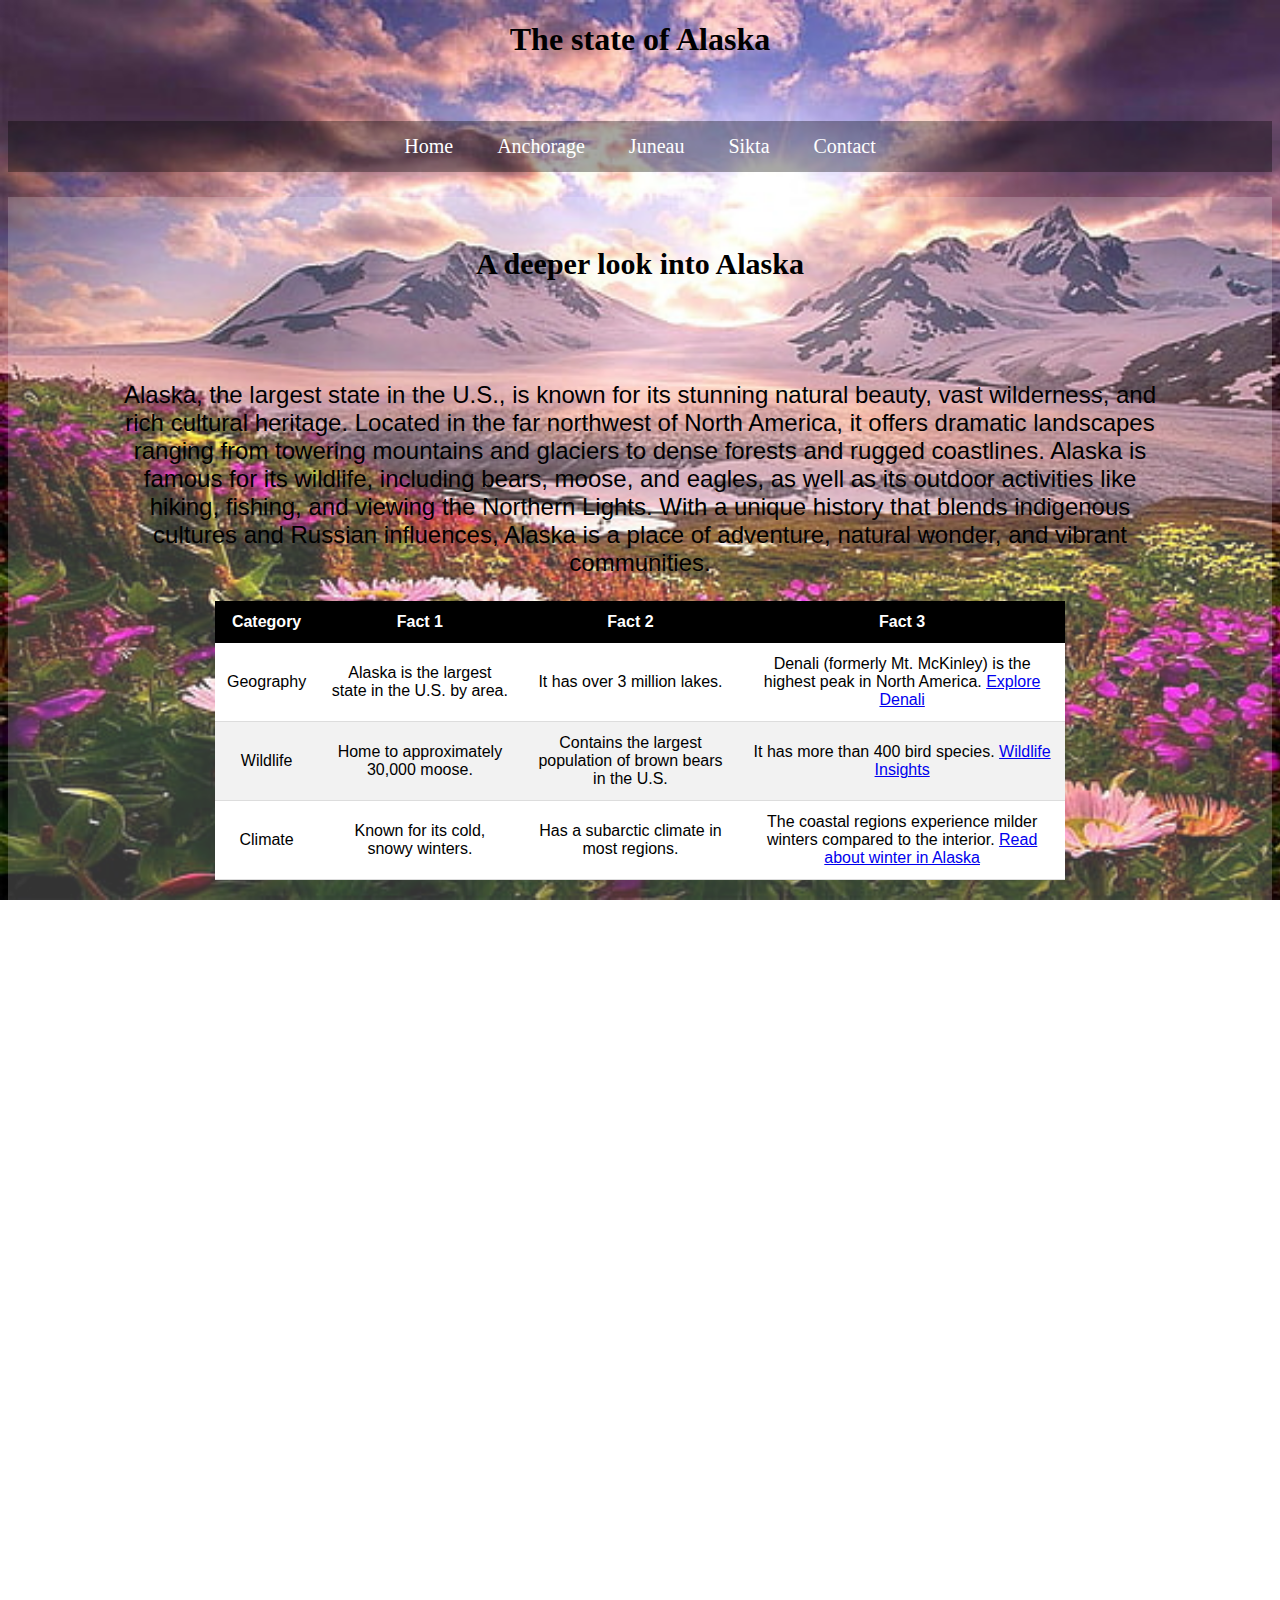
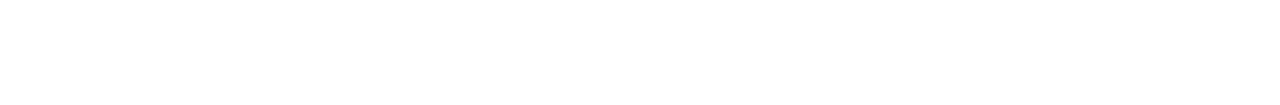
==== index.html @ 15ec392d "Code Files" ====
<!DOCTYPE html>
<html lang="en">
<head>
    <meta charset="UTF-8">
    <meta name="viewport" content="width=device-width, initial-scale=1.0">
    <title>Alaska</title>
    <link rel="stylesheet" href="style.css">
    

</head>
<body class="index">
    <div class="container">
        
        <header>
            <h1>
              The state of Alaska
            </h1>
        </header>
    
    
        <nav >
            <a href="index.html">Home</a>
            <a href="Anchorage.html">Anchorage</a>
            <a href="Juneau.html">Juneau</a>
            <a href="Sikta.html">Sikta</a>
            <a href="contact.html">Contact</a>
        
        </nav>
    
    
        <main class="inmain">
                
                
                     
                    <h2>A deeper look into Alaska</h2>
                    <p>
                        Alaska, the largest state in the U.S., is known for its stunning natural beauty, vast wilderness, and rich cultural heritage. 
                        Located in the far northwest of North America, it offers dramatic landscapes ranging from towering mountains and glaciers to dense forests and rugged coastlines.
                         Alaska is famous for its wildlife, including bears, moose, and eagles, as well as its outdoor activities like hiking, fishing, and viewing the Northern Lights. With a unique history that blends indigenous cultures and Russian influences, Alaska is a place of adventure, natural wonder, and vibrant communities.
                        
                        </p>   
                        
                  
                        <table class="table">
                            <thead>
                                <tr>
                                    <th>Category</th>
                                    <th>Fact 1</th>
                                    <th>Fact 2</th>
                                    <th>Fact 3</th>
                                </tr>
                            </thead>
                            <tbody>
                                <tr>
                                    <td>Geography</td>
                                    <td>Alaska is the largest state in the U.S. by area.</td>
                                    <td>It has over 3 million lakes.</td>
                                    <td>Denali (formerly Mt. McKinley) is the highest peak in North America.
                                        <a href="https://www.nps.gov/dena/index.htm" target="_blank">Explore Denali</a>

                                    </td>
                                </tr>
                                <tr>
                                    <td>Wildlife</td>
                                    <td>Home to approximately 30,000 moose.</td>
                                    <td>Contains the largest population of brown bears in the U.S.</td>
                                    <td>It has more than 400 bird species.
                                        <a href="https://www.adfg.alaska.gov/index.cfm?adfg=livewith.main" target="_blank">Wildlife Insights</a>
                                    </td>
                                </tr>
                                <tr>
                                    <td>Climate</td>
                                    <td>Known for its cold, snowy winters.</td>
                                    <td>Has a subarctic climate in most regions.</td>
                                    <td>The coastal regions experience milder winters compared to the interior.
                                        <a href="https://www.fws.gov/story/winter-heart-alaska#:~:text=Written%20By&text=In%20the%20heart%20of%20Alaska%2C%20winter%20starts%20in%20October,doesn't%20end%20until%20May.&text=Winter%20is%20extremely%20cold%20and,Alaska%20seem%20to%20like%20it." target="_blank">Read about winter in Alaska</a>
                                    </td>
                                </tr>
                            </tbody>
                        </table>


             


        </main>
    
    
        <footer></footer>
    
    </div>

    
</body>
</html>
---- style.css ----
.container {
    margin-left: auto;
    margin-right: auto;
    width: 100%;
    height: 150%;
}

.inmain {
    height: 1500px;
}

.table {
    width: 80%;
    max-width: 850px; 
    margin: 20px auto; 
    border-collapse: collapse;
    font-family: Arial, sans-serif;
    text-align: center;
}

.table th {
    background-color: black; 
    color: white; 
    padding: 12px;
    text-align: center; 
}

.table td {
    padding: 12px;
    text-align: center; 
    border-bottom: 1px solid #ddd; 
}

.table tr:nth-child(even) {
    background-color: #f2f2f2;
}

.table tr:nth-child(odd) {
    background-color: #ffffff; 
}

.table tr:hover {
    background-color: inherit; 
}

.index {
    background-image: url(Images/Background.jpg);
    background-repeat: no-repeat;
    background-position: fixed;
    background-attachment: fixed;
    background-size: cover;
    height: 100%;
}

.Anchorage {
    background-image: url(Images/AnchorageBG.jpeg);
    background-repeat: no-repeat;
    background-position: fixed;
    background-attachment: fixed;
    background-size: cover;
}

.Juneau {
    background-image: url(Images/JuneauBG.jpg);
    background-repeat: no-repeat;
    background-position: fixed;
    background-attachment: fixed;
    background-size: cover;
}

.Sikta {
    background-image: url(Images/SiktaBG.jpg);
    background-repeat: no-repeat;
    background-position: fixed;
    background-attachment: fixed;
    background-size: cover;
}

.Contact1 {
    background-color: red;
}

header {
    height: 100px;
    text-align: center;   
}

nav {
    background-color: rgba(0, 0, 0, 0.345);
    text-align: center;
    padding-top: 14px;
    padding-bottom: 14px;
}

main {
    text-align: center;
    background: rgba(255, 255, 255, 0.2);
}

.Anchor, .Jun {
    height: 1500px;
    text-align: center;
    background: rgba(255, 255, 255, 0.2);
}

.june {
    position: relative;
    right: 50px;
    margin-left: 200px;
}

.Sik {
    text-align: center;
    background: rgba(255, 255, 255, 0.2);
    position: absolute;
}

.Con {
    height: 800px;
    text-align: center;
    background: rgba(255, 255, 255, 0.2);
}

h2 {
    font-size: 30px;
    padding-top: 50px;
    padding-left: 100px;
    padding-right: 100px;
}

p {
    font-size: 24px;
    color: black;
    font-family: 'Franklin Gothic Medium', 'Arial Narrow', Arial, sans-serif;
    padding-left: 100px;
    padding-right: 100px;
    margin-top: 100px;
}

.Contact {
    flex: 100%;
    order: 100%;
    margin-right: 600px;
    margin-left: 600px;
}

.Contact input {
    width: 100%;
    padding: 10px;
    margin-bottom: 10px;
}

.Contact button {
    padding: 10px;
    margin-bottom: 10px;
    background-color: black;
    color: whitesmoke;
    border: 0;
}

.btn {
    width: 100px;
    padding: 20px;
    border-radius: 20px;
    height: 50px;
}

.img {
    margin-top: 100px;  
}

.anch, .Sikt {
    margin-top: 100px;
}

.anch {
    width: 700px;
    height: 400px;
}

.Sikt {
    width: 800px;
    height: 400px;
}

nav a {
    text-decoration: none;
    font-size: 20px;
    color: white;
    padding-left: 20px;
    padding-right: 20px;
    display: inline-block;
}

nav a:hover {
    background-color: black; 
    color: #f1f1f1;
    border-radius: 10px; 
}

.list {
    display: flex;
    text-align: left;
}
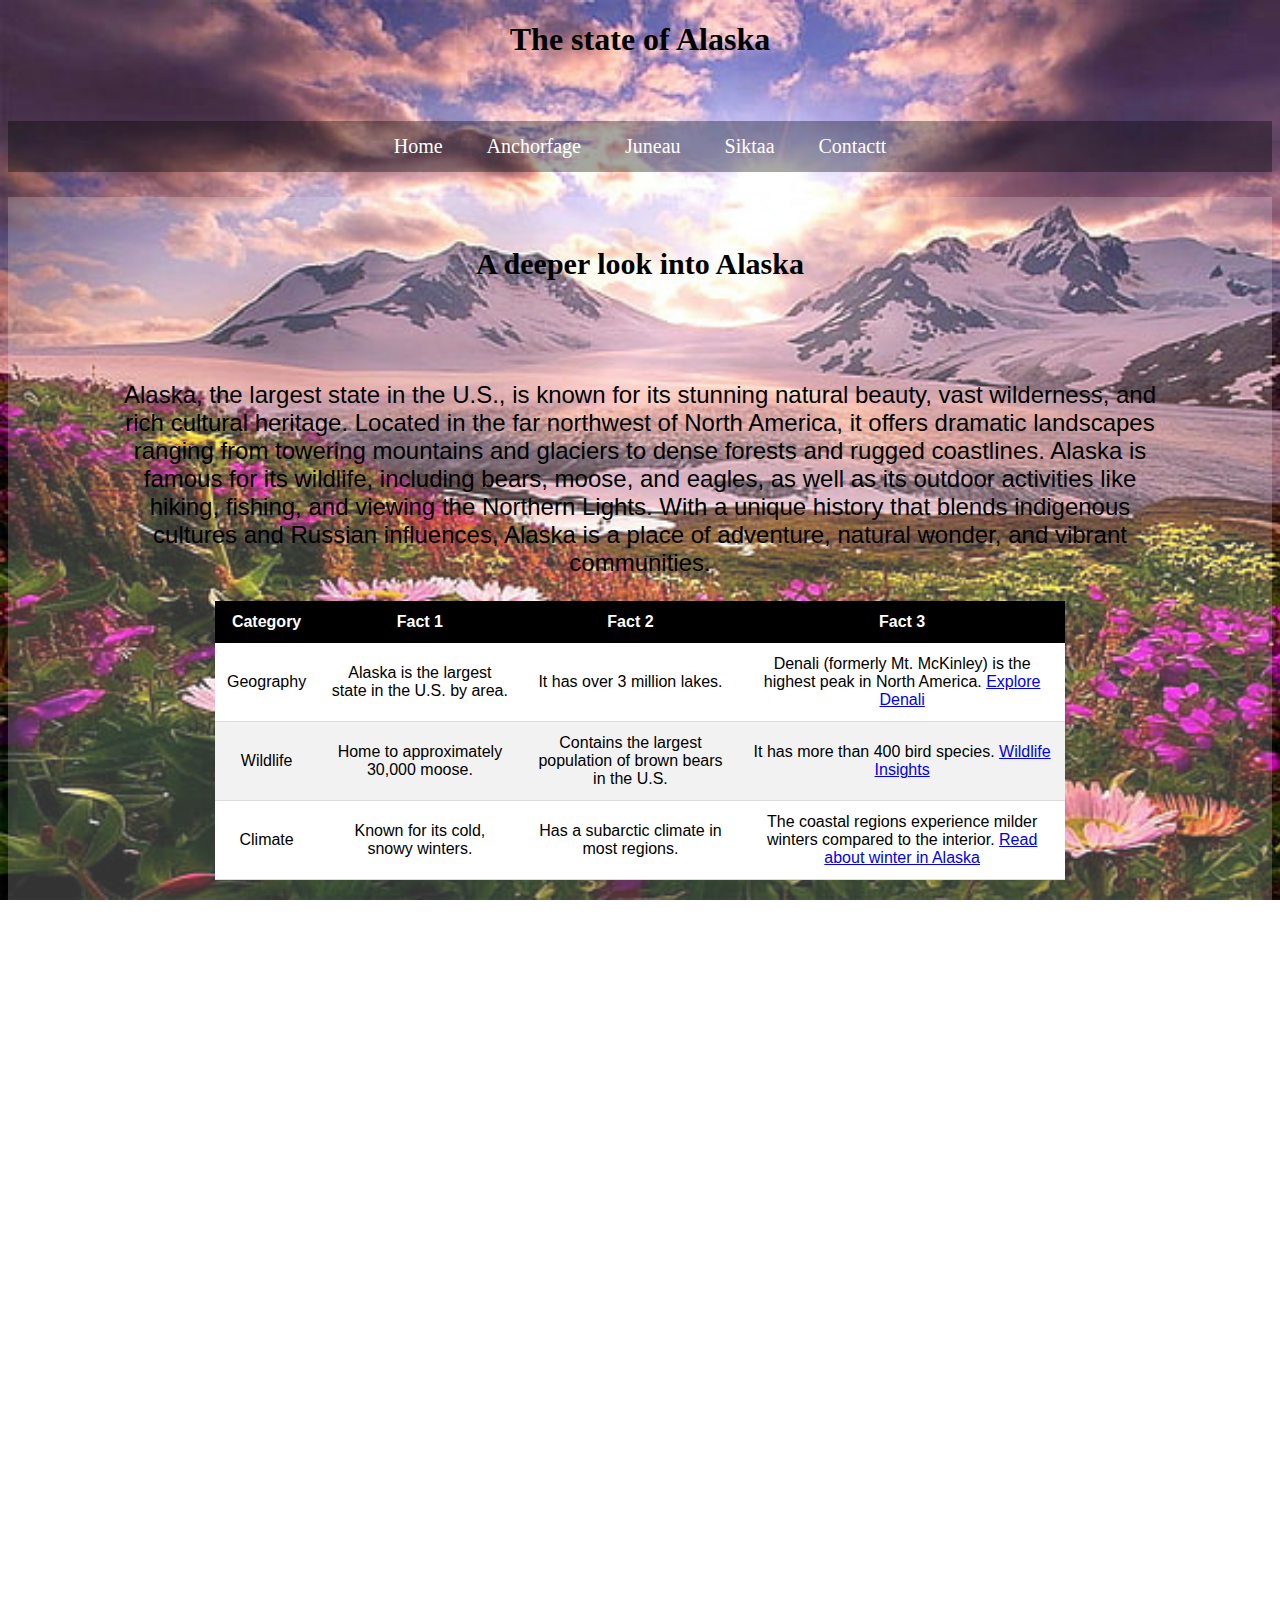
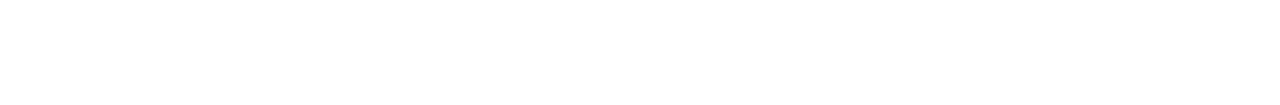
==== commit 5c8277c6: "pushed" ====
--- a/index.html
+++ b/index.html
@@ -20,10 +20,10 @@
     
         <nav >
             <a href="index.html">Home</a>
-            <a href="Anchorage.html">Anchorage</a>
+            <a href="Anchorage.html">Anchorfage</a>
             <a href="Juneau.html">Juneau</a>
-            <a href="Sikta.html">Sikta</a>
-            <a href="contact.html">Contact</a>
+            <a href="Sikta.html">Siktaa</a>
+            <a href="contact.html">Contactt</a>
         
         </nav>
     
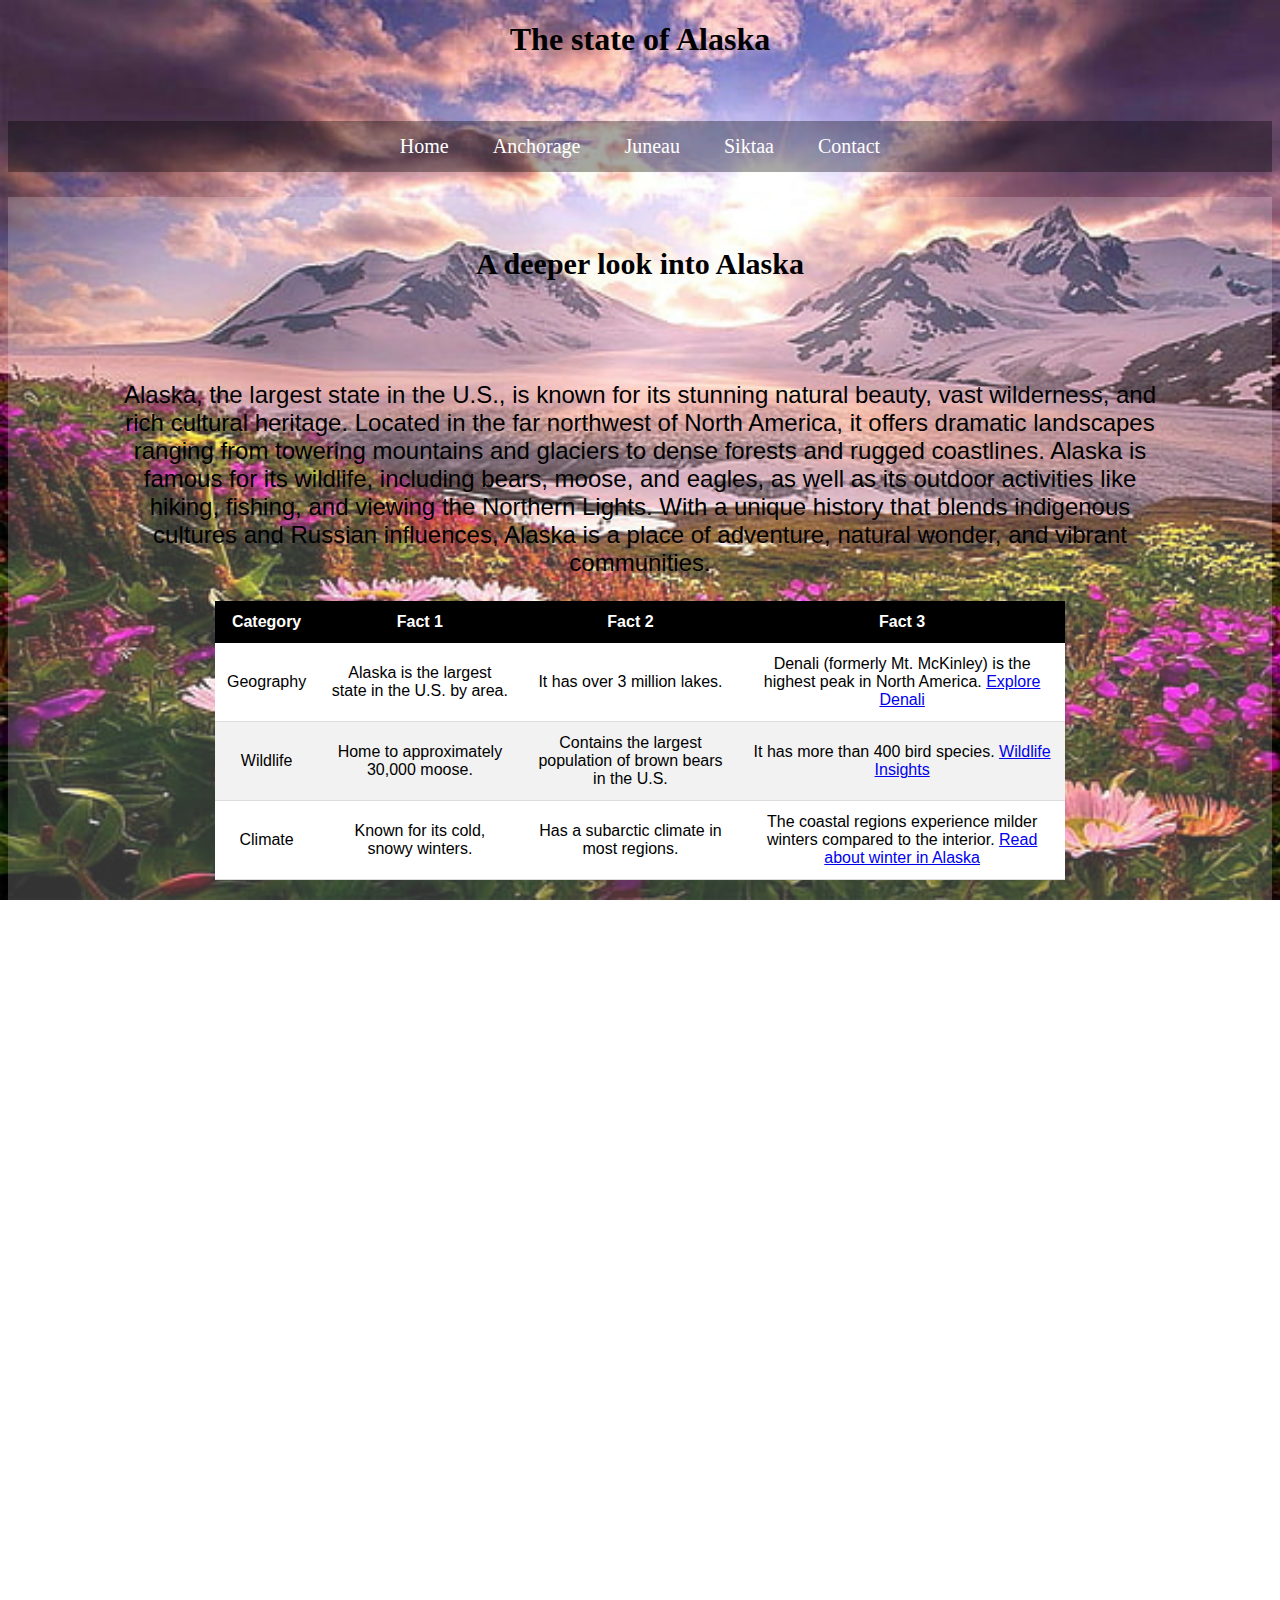
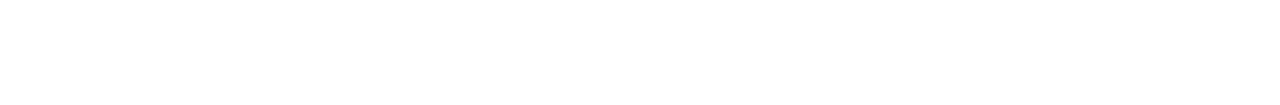
==== commit ca05a630: "fixed" ====
--- a/index.html
+++ b/index.html
@@ -20,10 +20,10 @@
     
         <nav >
             <a href="index.html">Home</a>
-            <a href="Anchorage.html">Anchorfage</a>
+            <a href="Anchorage.html">Anchorage</a>
             <a href="Juneau.html">Juneau</a>
             <a href="Sikta.html">Siktaa</a>
-            <a href="contact.html">Contactt</a>
+            <a href="contact.html">Contact</a>
         
         </nav>
     
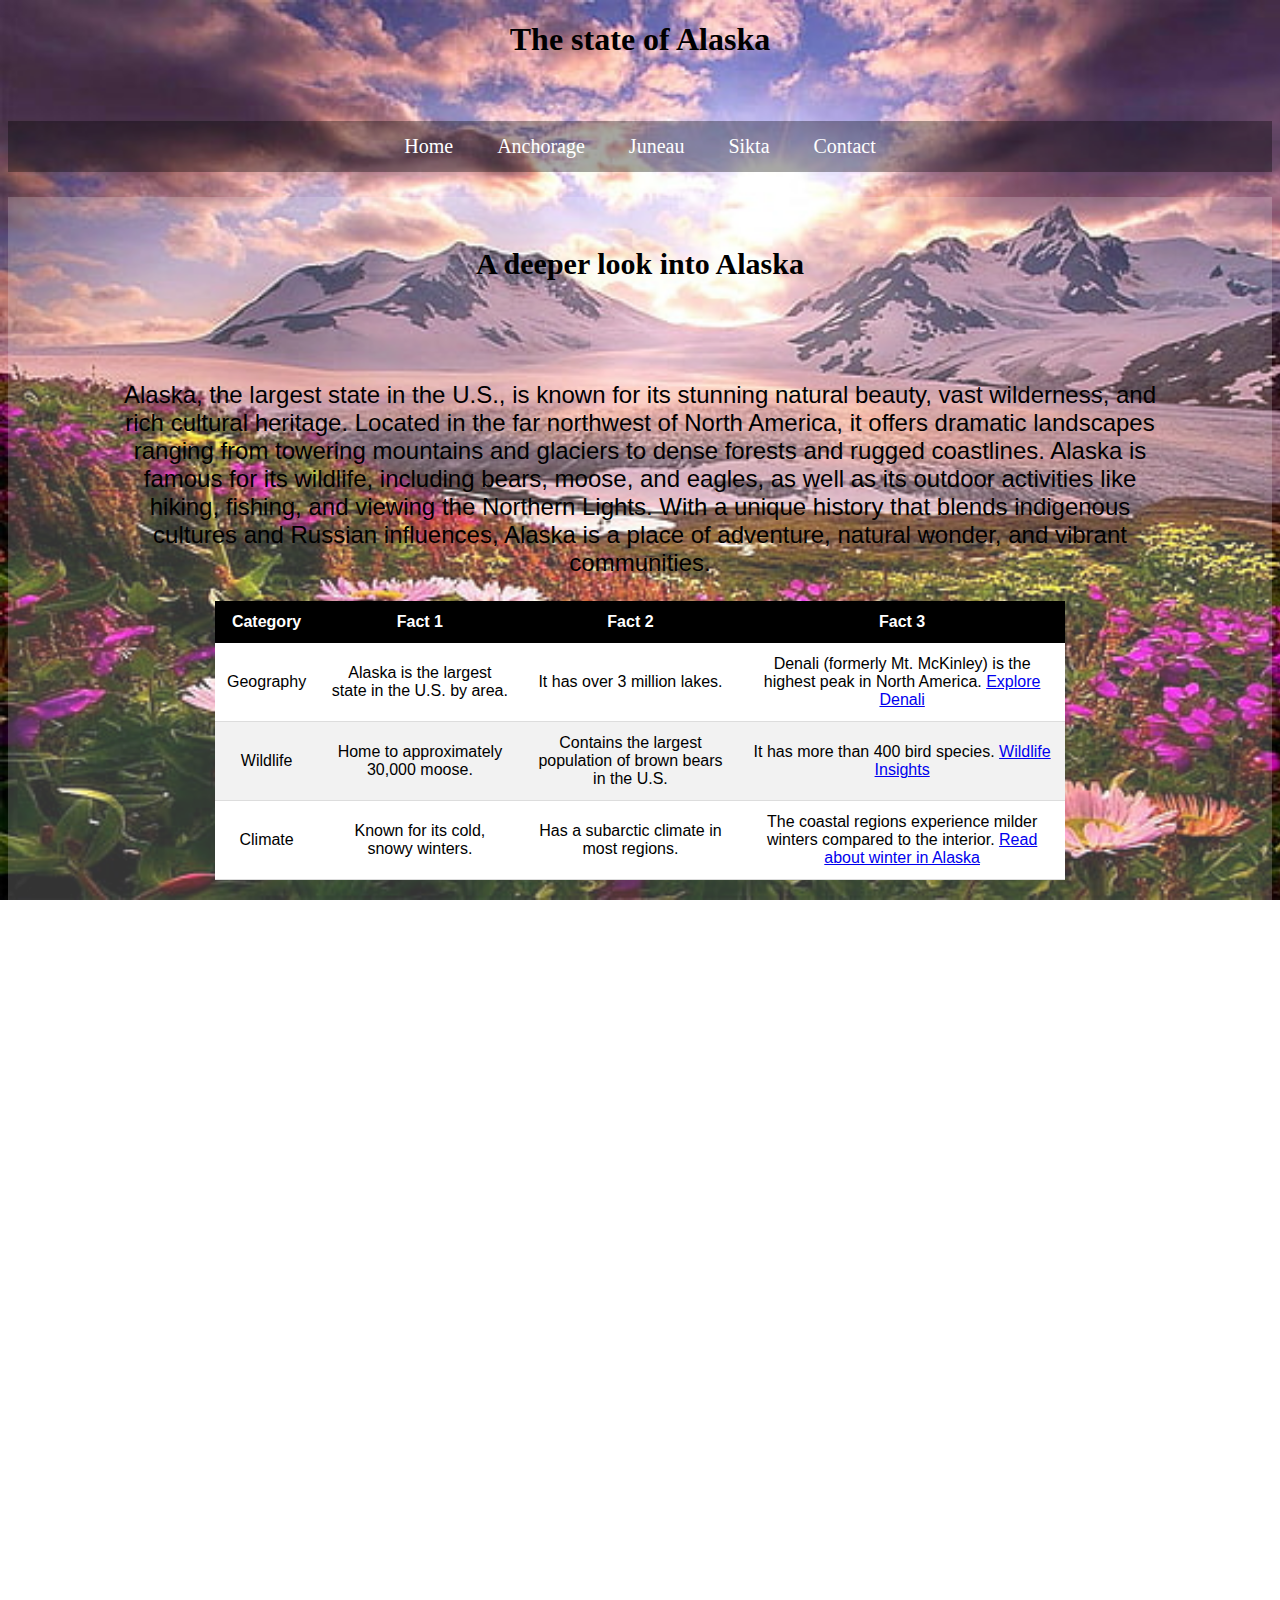
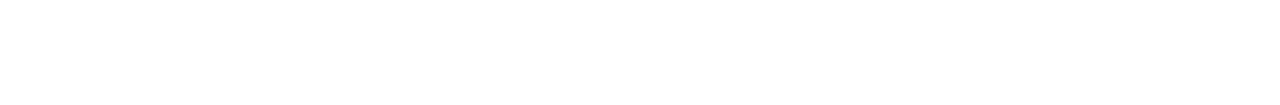
==== commit 64fcdf9e: "test" ====
--- a/index.html
+++ b/index.html
@@ -22,7 +22,7 @@
             <a href="index.html">Home</a>
             <a href="Anchorage.html">Anchorage</a>
             <a href="Juneau.html">Juneau</a>
-            <a href="Sikta.html">Siktaa</a>
+            <a href="Sikta.html">Sikta</a>
             <a href="contact.html">Contact</a>
         
         </nav>
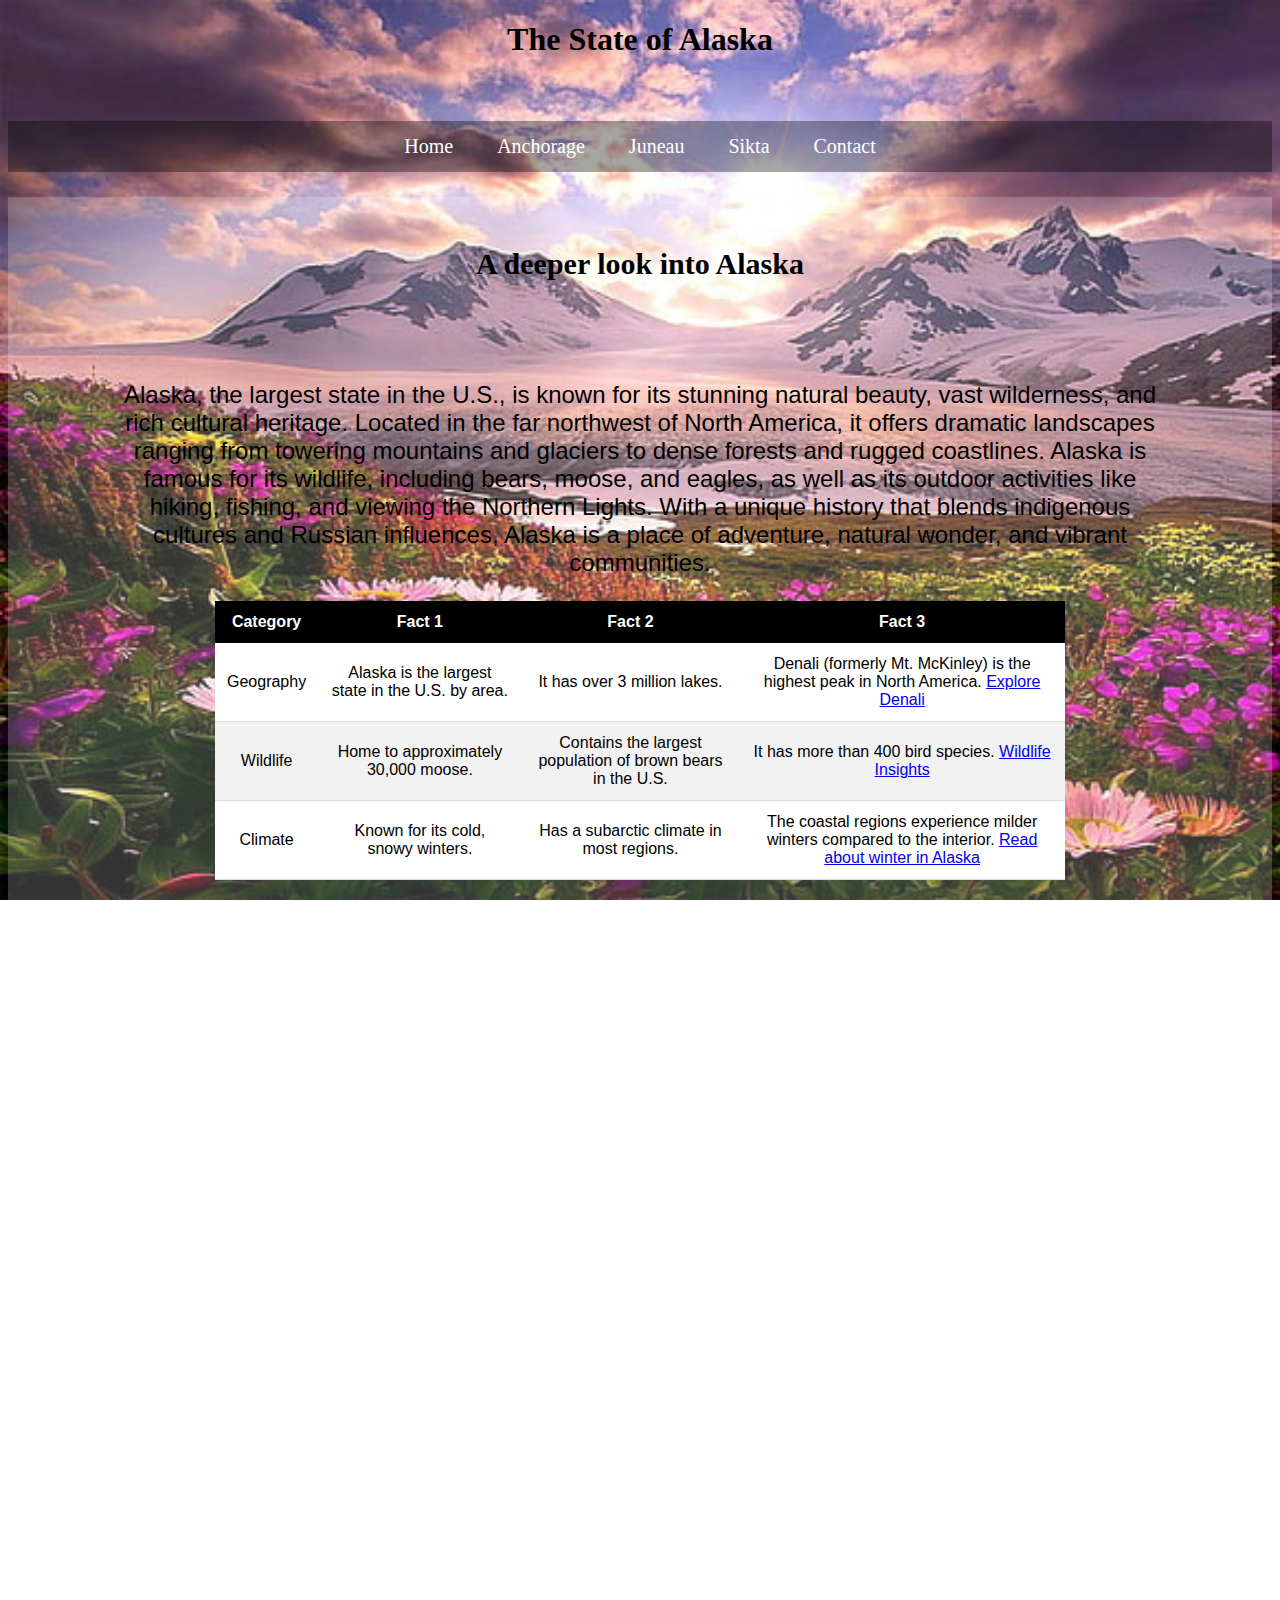
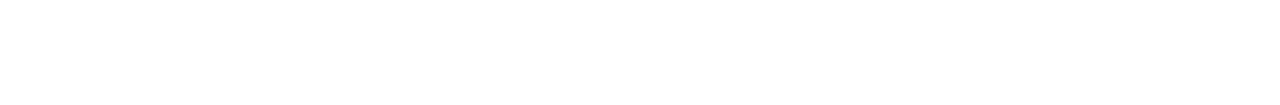
==== commit 51a86c97: "test" ====
--- a/index.html
+++ b/index.html
@@ -13,7 +13,7 @@
         
         <header>
             <h1>
-              The state of Alaska
+              The State of Alaska
             </h1>
         </header>
     
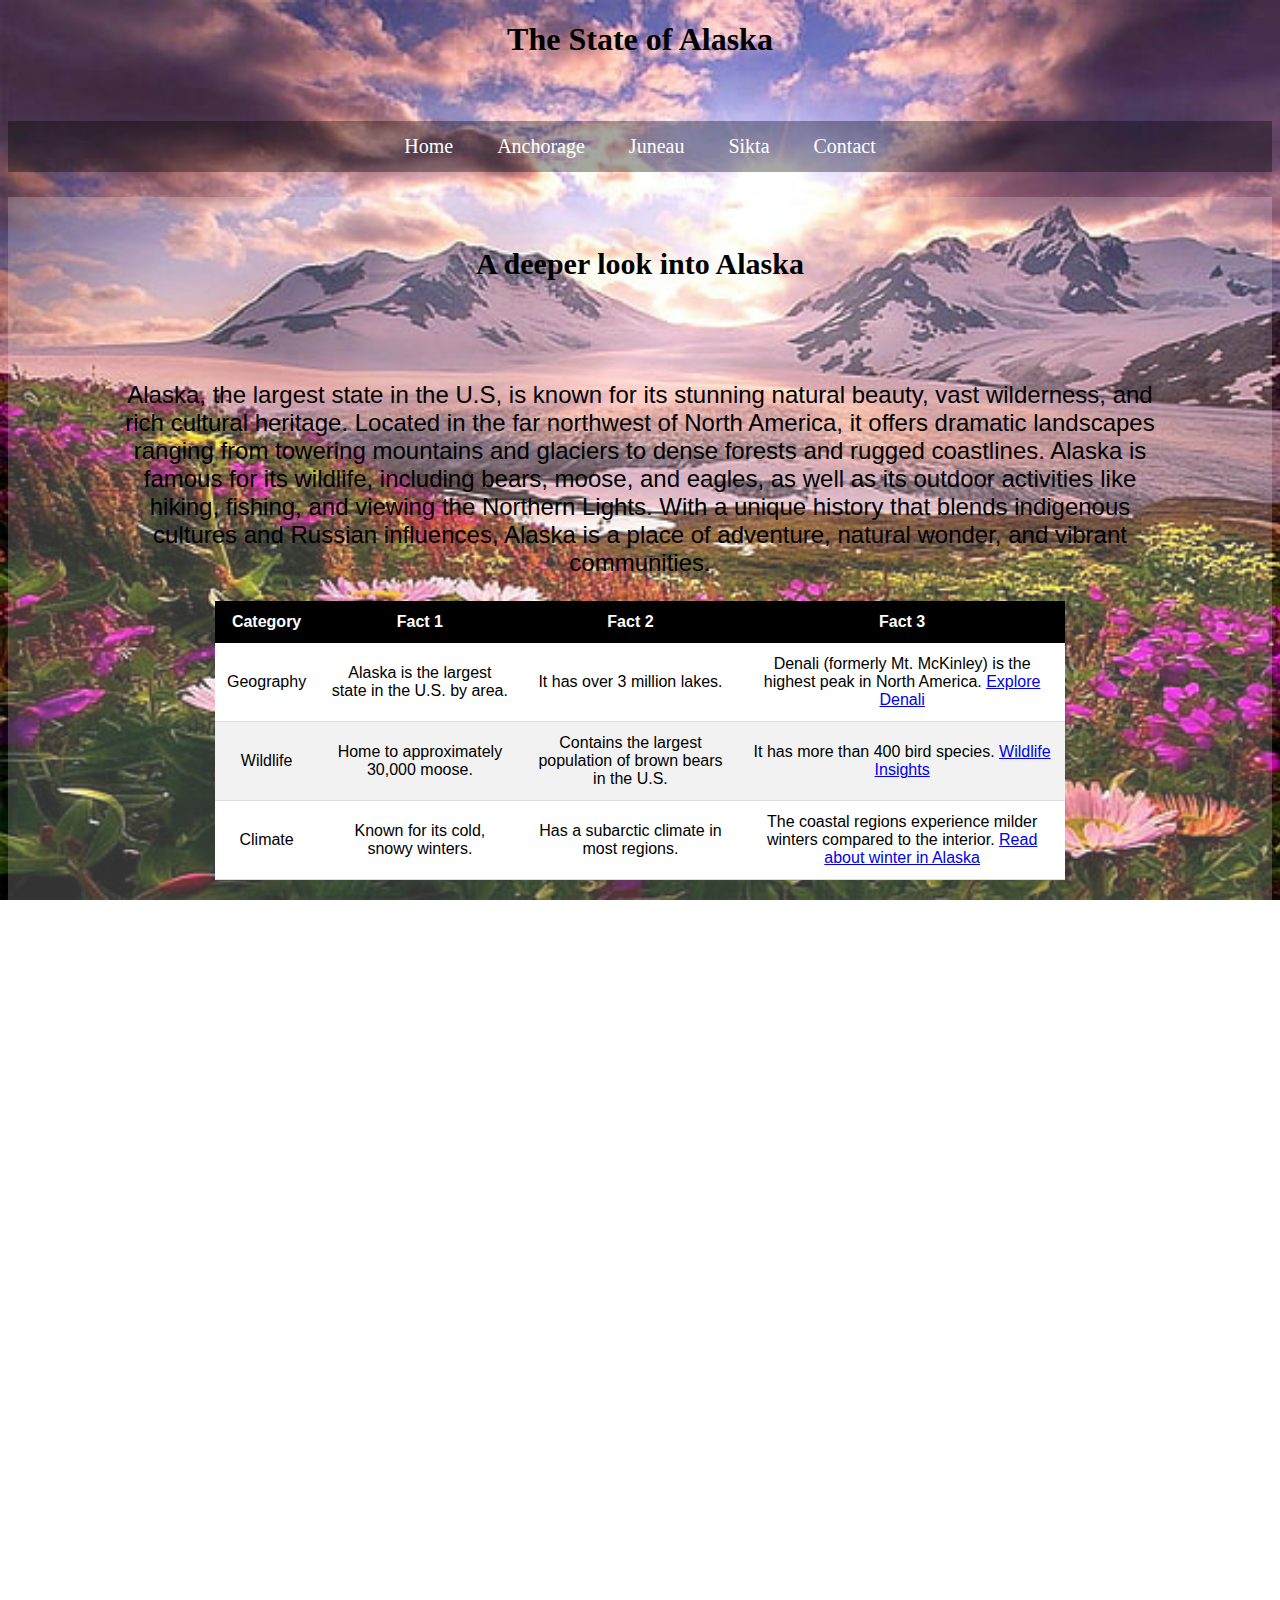
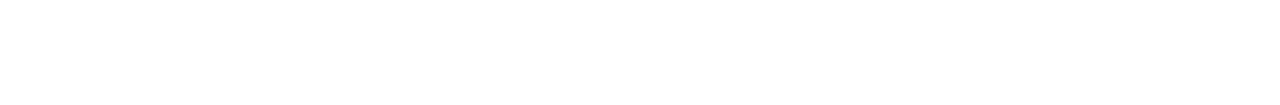
==== commit 2df96217: "Section D" ====
--- a/index.html
+++ b/index.html
@@ -34,7 +34,7 @@
                      
                     <h2>A deeper look into Alaska</h2>
                     <p>
-                        Alaska, the largest state in the U.S., is known for its stunning natural beauty, vast wilderness, and rich cultural heritage. 
+                        Alaska, the largest state in the U.S, is known for its stunning natural beauty, vast wilderness, and rich cultural heritage. 
                         Located in the far northwest of North America, it offers dramatic landscapes ranging from towering mountains and glaciers to dense forests and rugged coastlines.
                          Alaska is famous for its wildlife, including bears, moose, and eagles, as well as its outdoor activities like hiking, fishing, and viewing the Northern Lights. With a unique history that blends indigenous cultures and Russian influences, Alaska is a place of adventure, natural wonder, and vibrant communities.
                         
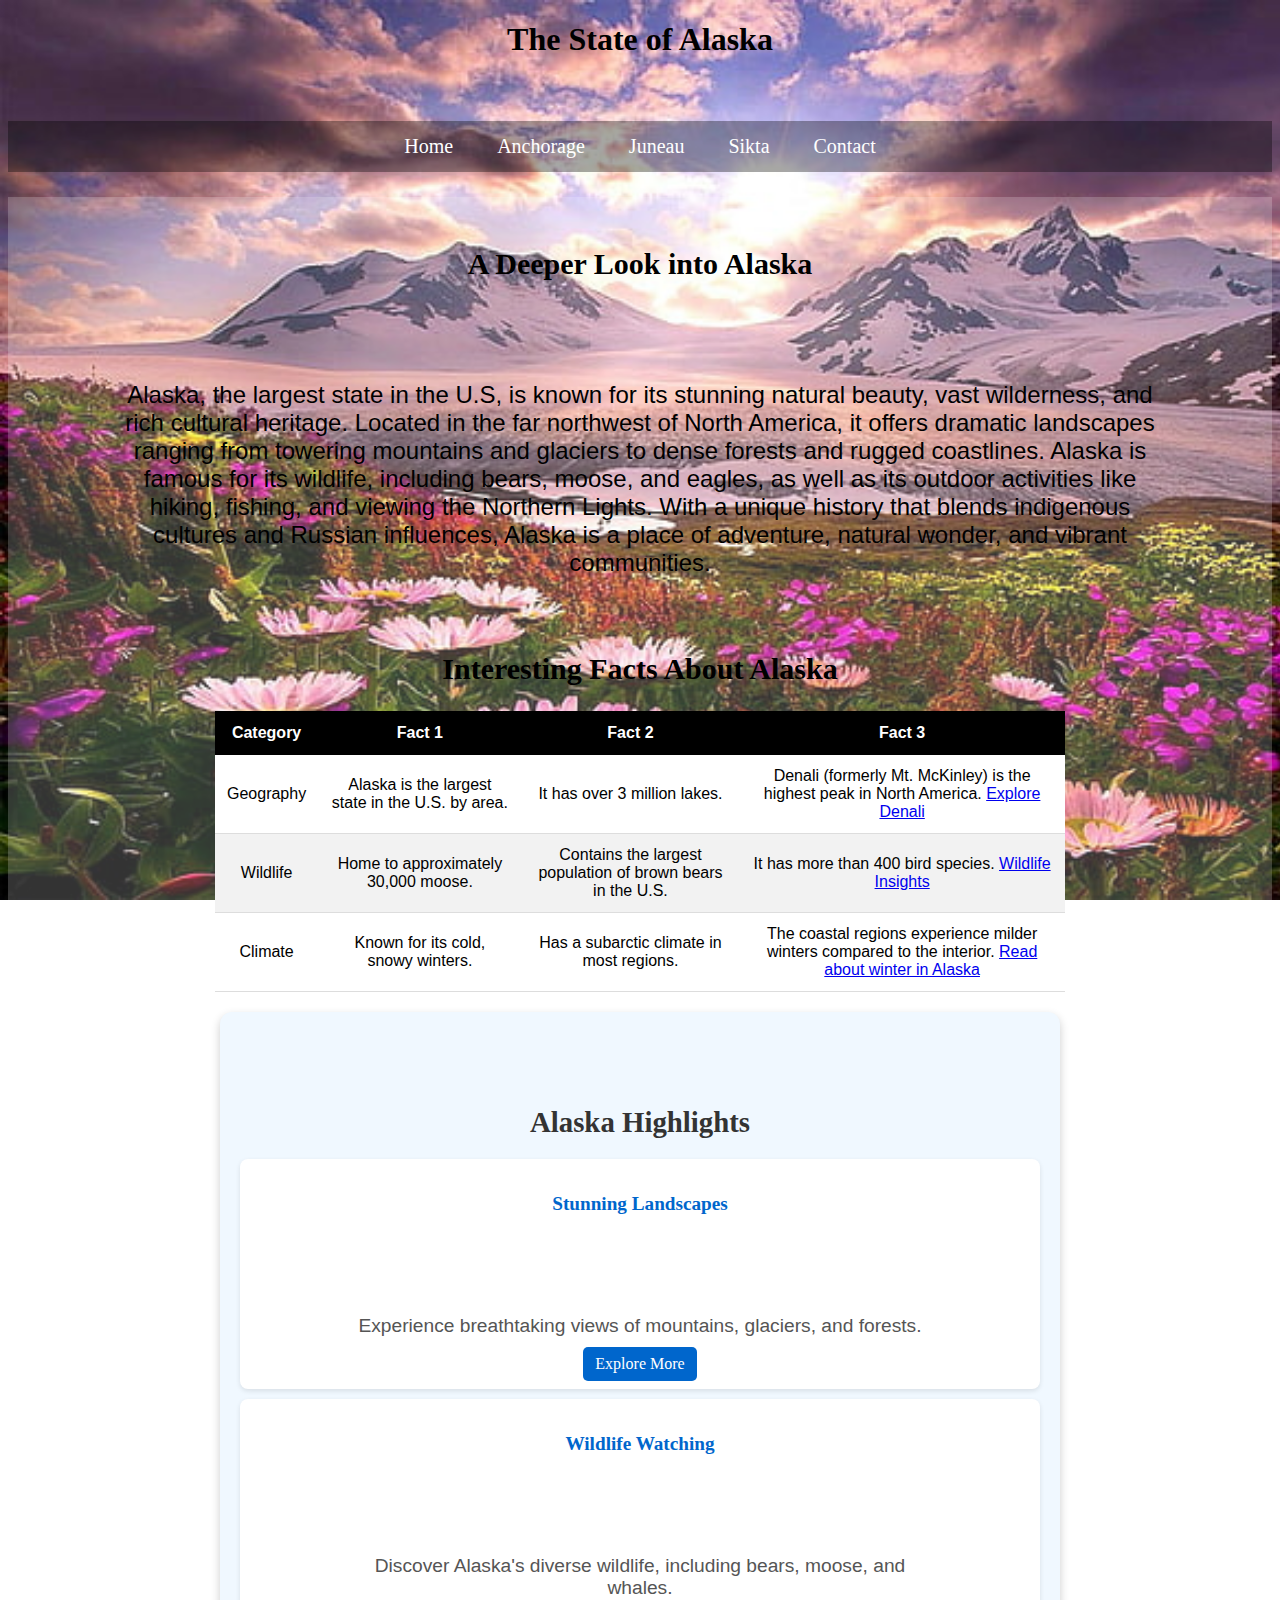
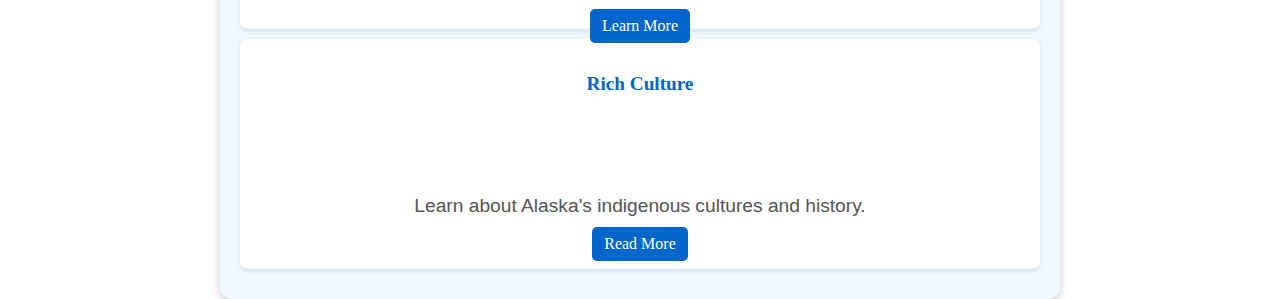
==== commit 9a1e1fb9: "Adjusted code" ====
--- a/index.html
+++ b/index.html
@@ -3,93 +3,95 @@
 <head>
     <meta charset="UTF-8">
     <meta name="viewport" content="width=device-width, initial-scale=1.0">
-    <title>Alaska</title>
+    <title>Alaska - Discover the Last Frontier</title>
     <link rel="stylesheet" href="style.css">
-    
-
 </head>
 <body class="index">
     <div class="container">
-        
         <header>
-            <h1>
-              The State of Alaska
-            </h1>
+            <h1>The State of Alaska</h1>
         </header>
     
-    
-        <nav >
+        <nav>
             <a href="index.html">Home</a>
             <a href="Anchorage.html">Anchorage</a>
             <a href="Juneau.html">Juneau</a>
             <a href="Sikta.html">Sikta</a>
             <a href="contact.html">Contact</a>
-        
         </nav>
     
-    
         <main class="inmain">
-                
-                
-                     
-                    <h2>A deeper look into Alaska</h2>
-                    <p>
-                        Alaska, the largest state in the U.S, is known for its stunning natural beauty, vast wilderness, and rich cultural heritage. 
-                        Located in the far northwest of North America, it offers dramatic landscapes ranging from towering mountains and glaciers to dense forests and rugged coastlines.
-                         Alaska is famous for its wildlife, including bears, moose, and eagles, as well as its outdoor activities like hiking, fishing, and viewing the Northern Lights. With a unique history that blends indigenous cultures and Russian influences, Alaska is a place of adventure, natural wonder, and vibrant communities.
-                        
-                        </p>   
-                        
-                  
-                        <table class="table">
-                            <thead>
-                                <tr>
-                                    <th>Category</th>
-                                    <th>Fact 1</th>
-                                    <th>Fact 2</th>
-                                    <th>Fact 3</th>
-                                </tr>
-                            </thead>
-                            <tbody>
-                                <tr>
-                                    <td>Geography</td>
-                                    <td>Alaska is the largest state in the U.S. by area.</td>
-                                    <td>It has over 3 million lakes.</td>
-                                    <td>Denali (formerly Mt. McKinley) is the highest peak in North America.
-                                        <a href="https://www.nps.gov/dena/index.htm" target="_blank">Explore Denali</a>
+            <section>
+                <h2>A Deeper Look into Alaska</h2>
+                <p>
+                    Alaska, the largest state in the U.S, is known for its stunning natural beauty, vast wilderness, and rich cultural heritage. 
+                    Located in the far northwest of North America, it offers dramatic landscapes ranging from towering mountains and glaciers to dense forests and rugged coastlines.
+                    Alaska is famous for its wildlife, including bears, moose, and eagles, as well as its outdoor activities like hiking, fishing, and viewing the Northern Lights. With a unique history that blends indigenous cultures and Russian influences, Alaska is a place of adventure, natural wonder, and vibrant communities.
+                </p>
+            </section>
+            
+            <section>
+                <h2>Interesting Facts About Alaska</h2>
+                <table class="table">
+                    <thead>
+                        <tr>
+                            <th>Category</th>
+                            <th>Fact 1</th>
+                            <th>Fact 2</th>
+                            <th>Fact 3</th>
+                        </tr>
+                    </thead>
+                    <tbody>
+                        <tr>
+                            <td>Geography</td>
+                            <td>Alaska is the largest state in the U.S. by area.</td>
+                            <td>It has over 3 million lakes.</td>
+                            <td>Denali (formerly Mt. McKinley) is the highest peak in North America.
+                                <a href="https://www.nps.gov/dena/index.htm" target="_blank">Explore Denali</a>
+                            </td>
+                        </tr>
+                        <tr>
+                            <td>Wildlife</td>
+                            <td>Home to approximately 30,000 moose.</td>
+                            <td>Contains the largest population of brown bears in the U.S.</td>
+                            <td>It has more than 400 bird species.
+                                <a href="https://www.adfg.alaska.gov/index.cfm?adfg=livewith.main" target="_blank">Wildlife Insights</a>
+                            </td>
+                        </tr>
+                        <tr>
+                            <td>Climate</td>
+                            <td>Known for its cold, snowy winters.</td>
+                            <td>Has a subarctic climate in most regions.</td>
+                            <td>The coastal regions experience milder winters compared to the interior.
+                                <a href="https://www.fws.gov/story/winter-heart-alaska#:~:text=Written%20By&text=In%20the%20heart%20of%20Alaska%2C%20winter%20starts%20in%20October,doesn't%20end%20until%20May.&text=Winter%20is%20extremely%20cold%20and,Alaska%20seem%20to%20like%20it." target="_blank">Read about winter in Alaska</a>
+                            </td>
+                        </tr>
+                    </tbody>
+                </table>
+            </section>
 
-                                    </td>
-                                </tr>
-                                <tr>
-                                    <td>Wildlife</td>
-                                    <td>Home to approximately 30,000 moose.</td>
-                                    <td>Contains the largest population of brown bears in the U.S.</td>
-                                    <td>It has more than 400 bird species.
-                                        <a href="https://www.adfg.alaska.gov/index.cfm?adfg=livewith.main" target="_blank">Wildlife Insights</a>
-                                    </td>
-                                </tr>
-                                <tr>
-                                    <td>Climate</td>
-                                    <td>Known for its cold, snowy winters.</td>
-                                    <td>Has a subarctic climate in most regions.</td>
-                                    <td>The coastal regions experience milder winters compared to the interior.
-                                        <a href="https://www.fws.gov/story/winter-heart-alaska#:~:text=Written%20By&text=In%20the%20heart%20of%20Alaska%2C%20winter%20starts%20in%20October,doesn't%20end%20until%20May.&text=Winter%20is%20extremely%20cold%20and,Alaska%20seem%20to%20like%20it." target="_blank">Read about winter in Alaska</a>
-                                    </td>
-                                </tr>
-                            </tbody>
-                        </table>
-
-
-             
-
-
+            <aside class="highlights">
+                <h2>Alaska Highlights</h2>
+                <div class="highlight-card">
+                    <h3>Stunning Landscapes</h3>
+                    <p>Experience breathtaking views of mountains, glaciers, and forests.</p>
+                    <a href="https://www.nps.gov/locations/alaska/index.htm" target="_blank" class="highlight-link">Explore More</a>
+                </div>
+                <div class="highlight-card">
+                    <h3>Wildlife Watching</h3>
+                    <p>Discover Alaska's diverse wildlife, including bears, moose, and whales.</p>
+                    <a href="https://www.adfg.alaska.gov/index.cfm?adfg=livewith.main" target="_blank" class="highlight-link">Learn More</a>
+                </div>
+                <div class="highlight-card">
+                    <h3>Rich Culture</h3>
+                    <p>Learn about Alaska's indigenous cultures and history.</p>
+                    <a href="https://alaska.gov/culture/index.html" target="_blank" class="highlight-link">Read More</a>
+                </div>
+            </aside>
+            
         </main>
     
-    
         <footer></footer>
-    
     </div>
-
-    
 </body>
 </html>
--- a/style.css
+++ b/style.css
@@ -21,7 +21,7 @@
 .table th {
     background-color: black; 
     color: white; 
-    padding: 12px;
+    padding: 13px;
     text-align: center; 
 }
 
@@ -97,7 +97,15 @@
     background: rgba(255, 255, 255, 0.2);
 }
 
-.Anchor, .Jun {
+#Anchor {
+    height: 1500px;
+    text-align: center;
+    background: rgba(255, 255, 255, 0.2);
+}
+
+
+
+.Jun {
     height: 1500px;
     text-align: center;
     background: rgba(255, 255, 255, 0.2);
@@ -113,6 +121,10 @@
     text-align: center;
     background: rgba(255, 255, 255, 0.2);
     position: absolute;
+    top: 20%;
+    left: 50px;
+    right: 50px;
+    
 }
 
 .Con {
@@ -202,3 +214,58 @@
     display: flex;
     text-align: left;
 }
+.highlights {
+    background-color: #f0f8ff; /* Light blue background */
+    padding: 20px;
+    border-radius: 12px;
+    box-shadow: 0 4px 10px rgba(0, 0, 0, 0.2);
+    margin: 20px auto; /* Center the aside */
+    max-width: 800px; /* Set max width for the aside */
+}
+
+.highlights h2 {
+    text-align: center;
+    font-size: 1.8em;
+    color: #333;
+    margin-bottom: 20px;
+}
+
+.highlight-card {
+    background-color: #ffffff;
+    border-radius: 8px;
+    padding: 15px;
+    margin: 10px 0; 
+    box-shadow: 0 2px 5px rgba(0, 0, 0, 0.1);
+    transition: transform 0.2s; 
+    height: 200px;
+}
+
+.highlight-card:hover {
+    transform: translateY(-5px); 
+}
+
+.highlight-card h3 {
+    font-size: 1.2em; 
+    color: #0066cc; 
+}
+
+.highlight-card p {
+    font-size: 1.2em; 
+    color: #555; 
+    margin-bottom: 10px; 
+}
+
+.highlight-link {
+    display: inline-block; 
+    padding: 8px 12px; 
+    background-color: #0066cc; 
+    color: white; 
+    text-decoration: none; 
+    border-radius: 5px; 
+    transition: background-color 0.3s;
+}
+
+.highlight-link:hover {
+    background-color: #004999; 
+}
+
